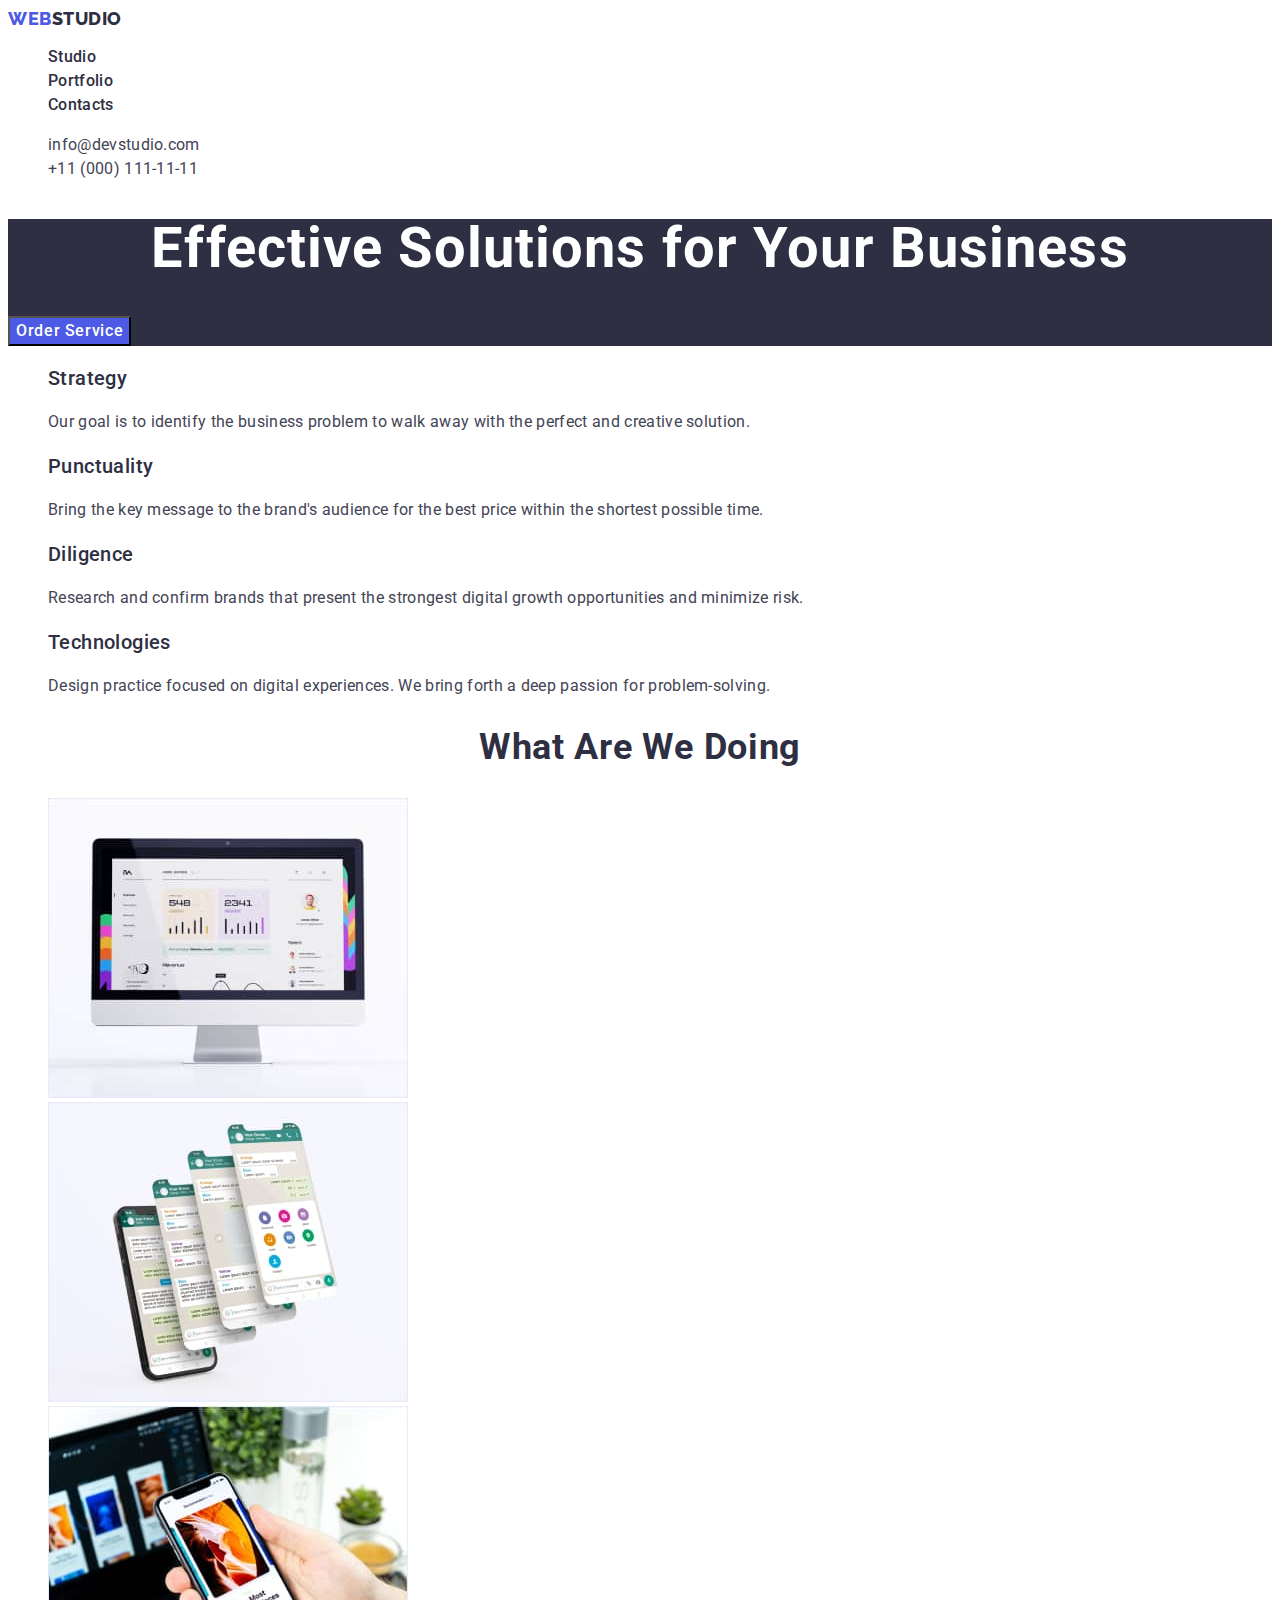
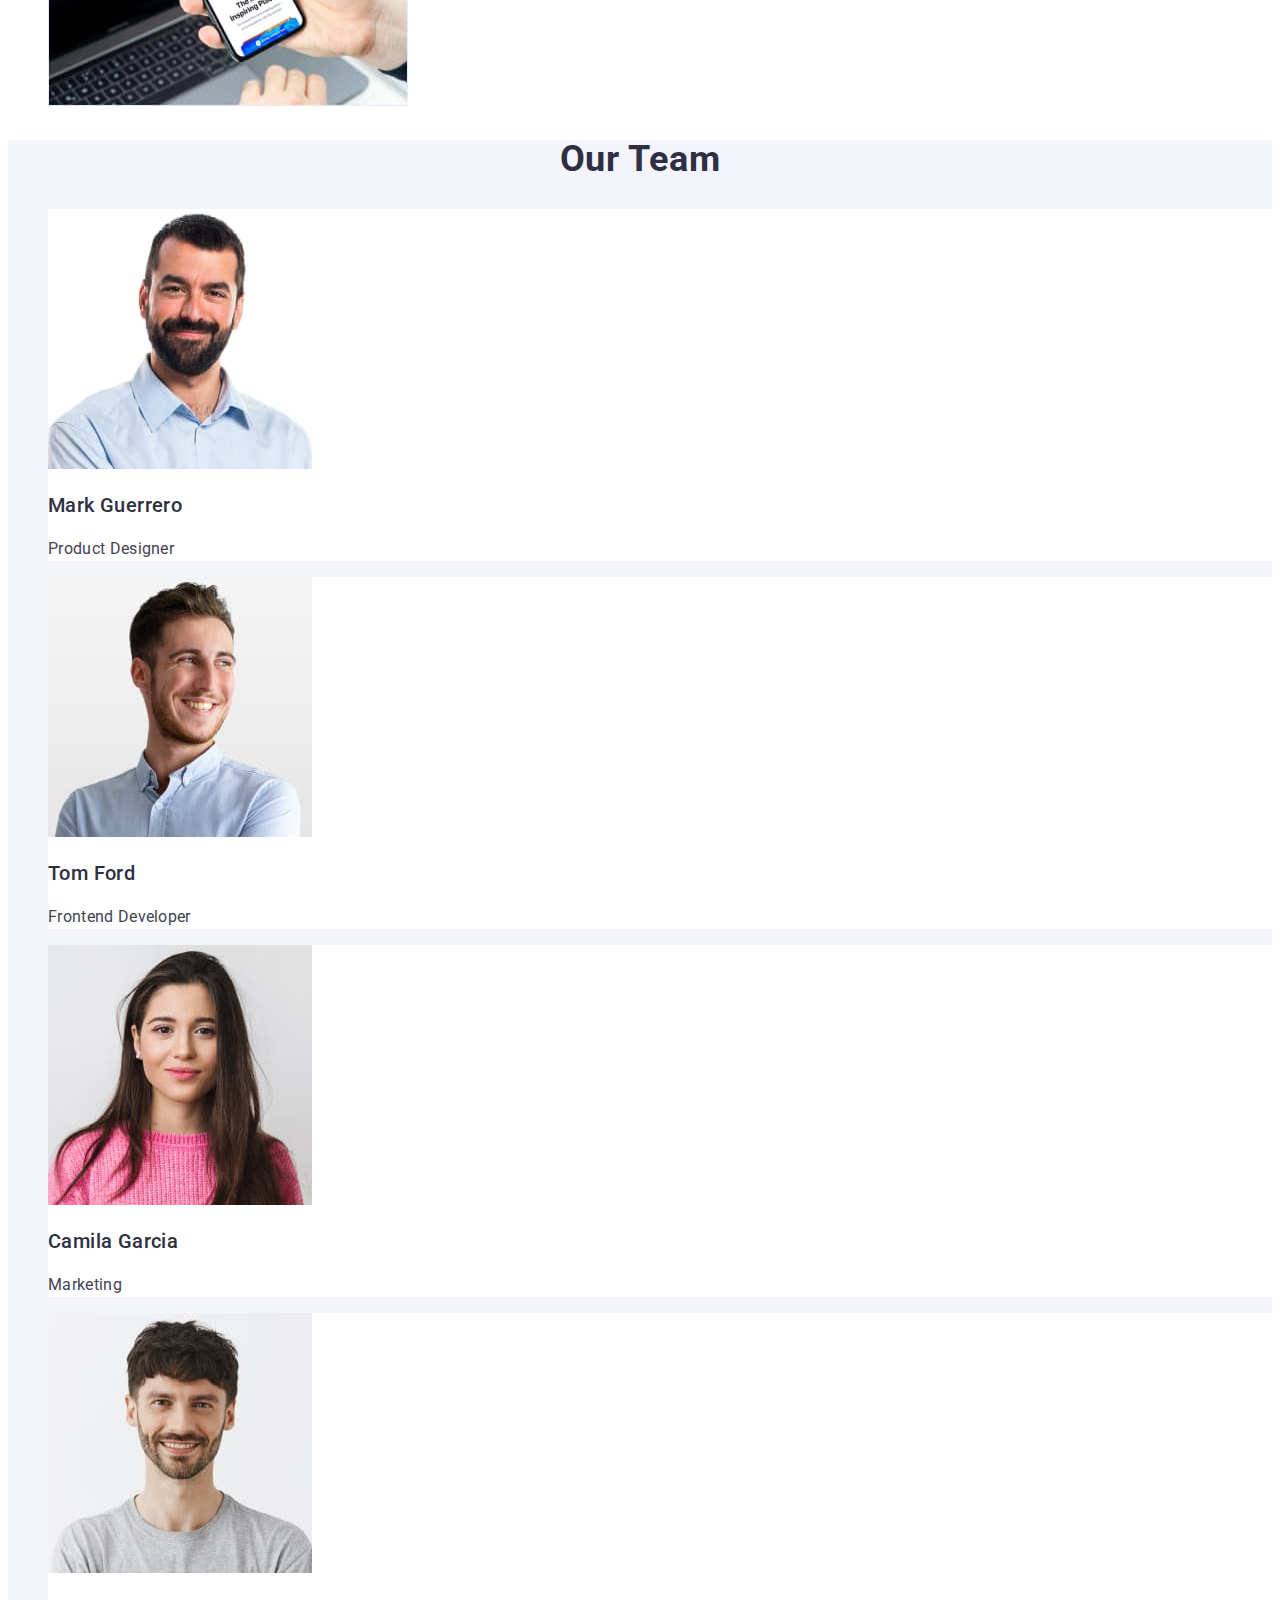
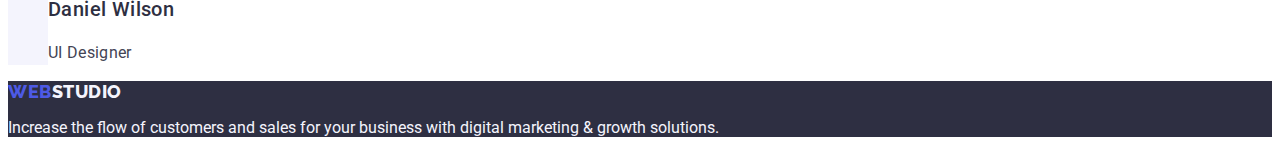
==== index.html @ a1f389db "Initial commit" ====
<!DOCTYPE html>
<html lang="en">
  <head>
    <meta charset="UTF-8" />
    <meta http-equiv="X-UA-Compatible" content="IE=edge" />
    <meta name="viewport" content="width=device-width, initial-scale=1.0" />
    <title>WebStudio</title>
    <link rel="preconnect" href="https://fonts.googleapis.com" />
    <link rel="preconnect" href="https://fonts.gstatic.com" crossorigin />
    <link
      href="https://fonts.googleapis.com/css2?family=Raleway:wght@800&family=Roboto:wght@400;500;700;900&display=swap"
      rel="stylesheet"
    />
    <link rel="stylesheet" href="./css/styles.css" />
  </head>

  <body>
    <!-- Header -->
    <header class="header">
      <nav class="header-nav">
        <a href="./index.html" class="logo link"
          >Web<span class="header-logo">Studio</span>
        </a>
        <ul class="nav-list list">
          <li class="nav-item">
            <a href="./index.html" class="nav-link link">Studio</a>
          </li>
          <li class="nav-item">
            <a href="./portfolio.html" class="nav-link link">Portfolio</a>
          </li>
          <li class="nav-item">
            <a href="" class="nav-link link">Contacts</a>
          </li>
        </ul>
      </nav>
      <address class="address">
        <ul class="address-list list">
          <li class="addres-item">
            <a href="mailto:info@devstudio.com" class="address-link link"
              >info@devstudio.com</a
            >
          </li>
          <li class="addres-item">
            <a href="tel:+110001111111" class="address-link link"
              >+11 (000) 111-11-11</a
            >
          </li>
        </ul>
      </address>
    </header>
    <!-- main content -->
    <main>
      <!-- Hero section -->
      <section class="hero">
        <h1 class="hero-title">Effective Solutions for Your Business</h1>
        <button type="button" class="hero-btn">Order Service</button>
      </section>

      <!-- What we provide section -->
      <section class="provide">
        <h2 class="logic-title">What we provide</h2>
        <ul class="provide-list list">
          <li class="provide-item">
            <h3 class="secondary-titles">Strategy</h3>
            <p class="provide-text">
              Our goal is to identify the business problem to walk away with the
              perfect and creative solution.
            </p>
          </li>

          <li class="provide-item">
            <h3 class="secondary-titles">Punctuality</h3>
            <p class="provide-text">
              Bring the key message to the brand's audience for the best price
              within the shortest possible time.
            </p>
          </li>

          <li class="provide-item">
            <h3 class="secondary-titles">Diligence</h3>
            <p class="provide-text">
              Research and confirm brands that present the strongest digital
              growth opportunities and minimize risk.
            </p>
          </li>

          <li class="provide-item">
            <h3 class="secondary-titles">Technologies</h3>
            <p class="provide-text">
              Design practice focused on digital experiences. We bring forth a
              deep passion for problem-solving.
            </p>
          </li>
        </ul>
      </section>

      <!-- What are we doing section -->
      <section class="doing">
        <h2 class="main-titles">What are we doing</h2>
        <ul class="doing-list list">
          <li class="doing-item">
            <img src="./images/comp.jpg" alt="Computer example" width="360" />
          </li>
          <li class="doing-item">
            <img
              src="./images/modile1.jpg"
              alt="First mobile example"
              width="360"
            />
          </li>
          <li class="doing-item">
            <img
              src="./images/mobile2.jpg"
              alt="Second mobile example"
              width="360"
            />
          </li>
        </ul>
      </section>
      <!-- Team list section -->
      <section class="team">
        <h2 class="main-titles">Our Team</h2>
        <ul class="team-list list">
          <li class="team-item">
            <img
              src="./images/worker1.jpg"
              alt="Portrait of Mark Guerrero"
              width="264"
            />
            <h3 class="secondary-titles">Mark Guerrero</h3>
            <p class="team-text">Product Designer</p>
          </li>
          <li class="team-item">
            <img
              src="./images/worker2.jpg"
              alt="Portrait of Tom Ford"
              width="264"
            />
            <h3 class="secondary-titles">Tom Ford</h3>
            <p class="team-text">Frontend Developer</p>
          </li>
          <li class="team-item">
            <img
              src="./images/worker3.jpg"
              alt="Portrait of Camila Garcia"
              width="264"
            />
            <h3 class="secondary-titles">Camila Garcia</h3>
            <p class="team-text">Marketing</p>
          </li>
          <li class="team-item">
            <img
              src="./images/worker4.jpg"
              alt="Portrait of Daniel Wilson"
              width="264"
            />
            <h3 class="secondary-titles">Daniel Wilson</h3>
            <p class="team-text">UI Designer</p>
          </li>
        </ul>
      </section>
    </main>
    <!-- footer -->
    <footer class="footer">
      <a href="./index.html" class="logo link"
        >Web<span class="footer-logo">Studio</span></a
      >
      <p class="footer-text">
        Increase the flow of customers and sales for your business with digital
        marketing & growth solutions.
      </p>
    </footer>
  </body>
</html>
---- css/styles.css ----
:root {
    --main-text-color: #434455;
    --secondary-text-color: #2E2F42;
    --acsent-color: #4d5ae5;
    --active-color: #404BBF;
    --main-background-color: #ffffff;
    --secondary-background-color: #F4F4FD;
    --acsent-background-color: #2E2F42;
}
.list{
    list-style-type: none;
}

.link{
    text-decoration: none;
}

.logic-title {
    display: none;
}


.secondary-titles{
    font-weight: 500;
    font-size: 20px;
    line-height: 1.2;
    letter-spacing: 0.02em;
    color: var(--secondary-text-color);
}
.main-titles {
    font-weight: 700;
    font-size: 36px;
    line-height: 1.11;
    text-align: center;
    letter-spacing: 0.02em;
    text-transform: capitalize;
    color: var(--secondary-text-color);

}
/* BODY */
body {
    font-family: "Roboto", sans-serif;
    color: var(--main-text-color);
    background-color: var(--main-background-color);
}
/* Header */
.logo {
  font-family: "Raleway", sans-serif;
  font-weight: 800;
  font-size: 18px;
  line-height: 1.17;
  letter-spacing: 0.03em;
  text-transform: uppercase;
  color: var(--acsent-color);
}

.header-logo {
    color: var(--secondary-text-color);
}

.nav-list {
    
    font-weight: 500;
    font-size: 16px;
    line-height: 1.5;
    letter-spacing: 0.02em;
    color: var(--secondary-text-color);
}
.nav-link{
    color: var(--secondary-text-color);
    
}
.nav-link:hover, 
.nav-link:focus{
    color: var(--active-color);
}

.address{
    font-style: normal;
}
.address-list{
    font-weight: 400;
    font-size: 16px;
    line-height: 1.5;
    letter-spacing: 0.02em;
    font-style: normal;
}
.address-link{
    color: var(--main-text-color);
}

.address-link:hover, 
.address-link:focus{
    color: var(--active-color);
}

/* Footer */
.footer {
    background-color: var(--acsent-background-color);
}

.footer-logo {
    color: var(--secondary-background-color);
}

.footer-text {
    color: var(--secondary-background-color);
}

/* Hero section */
.hero{
    background-color: var(--acsent-background-color);
}
.hero-title {
    font-weight: 700;
    font-size: 56px;
    line-height: 1.07;
    letter-spacing: 0.02em;
    text-align: center;
    color: var(--main-background-color);
}
.hero-btn{
    font-family: "Roboto", sans-serif;
    font-weight: 500;
    font-size: 16px;
    line-height: 1.5;
    letter-spacing: 0.04em;
    color: var(--main-background-color);
    background-color: var(--acsent-color);
    cursor: pointer;
}
.hero-btn:hover, 
.hero-btn:focus{
    background-color: var(--active-color);
}

/* What we provide section */
.provide-text{
    font-size: 16px;
    line-height: 1.5;
    letter-spacing: 0.02em;
}


/* Team list section */
.team{
    background-color: var(--secondary-background-color);
}
.team-item{
    background-color: var(--main-background-color);
}
.team-text{
    line-height: 1.5;
    letter-spacing: 0.02em;
}
/* Portfolio page */
.filter-btn{
    font-family: "Roboto", sans-serif;
    font-weight: 500;
    font-size: 16px;
    line-height: 1.5;
    letter-spacing: 0.04em;
    color: var(--acsent-color);
    background-color:var(--secondary-background-color);
    cursor: pointer;
}
.filter-btn:hover, 
.filter-btn:focus{
    color: var(--main-background-color);
    background-color: var(--active-color);
}

.prducts-text{
    font-size: 16px;
    line-height: 1.5;
    letter-spacing: 0.02em;
    color: var(--main-text-color);
}
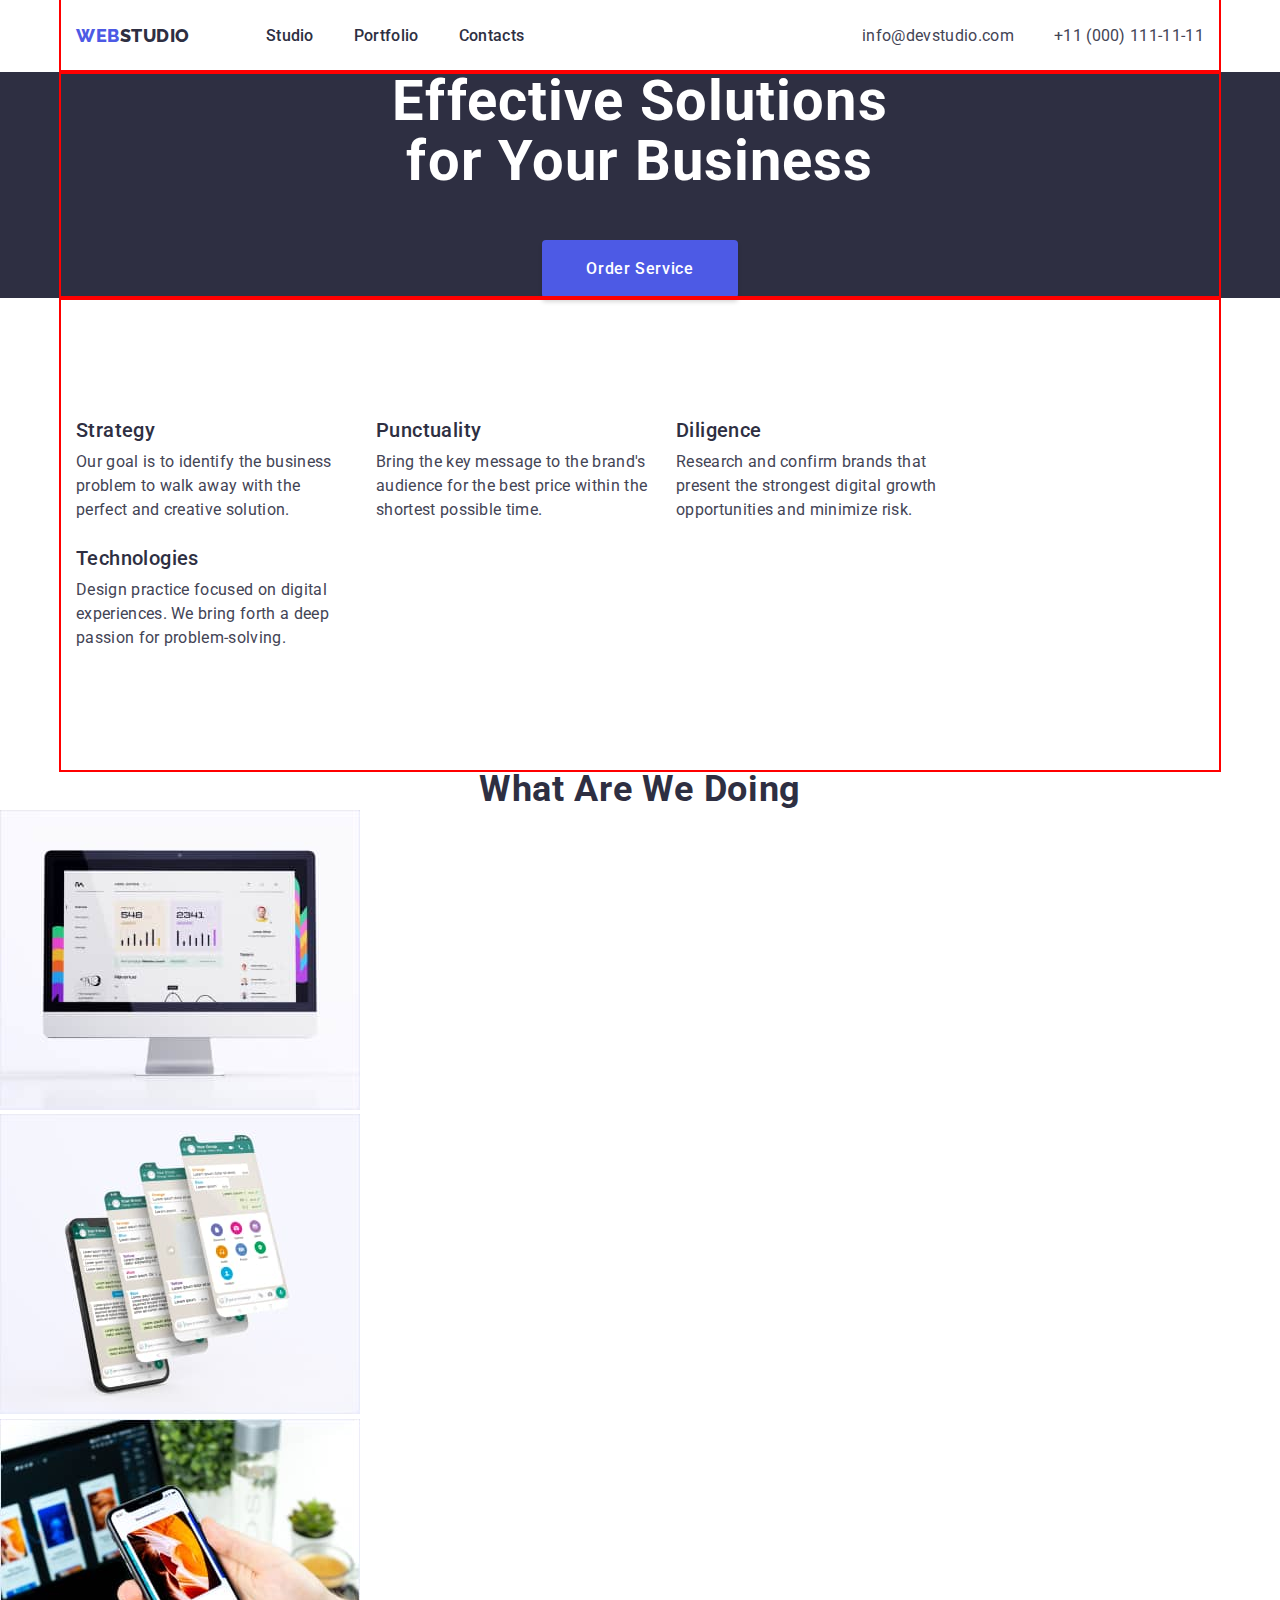
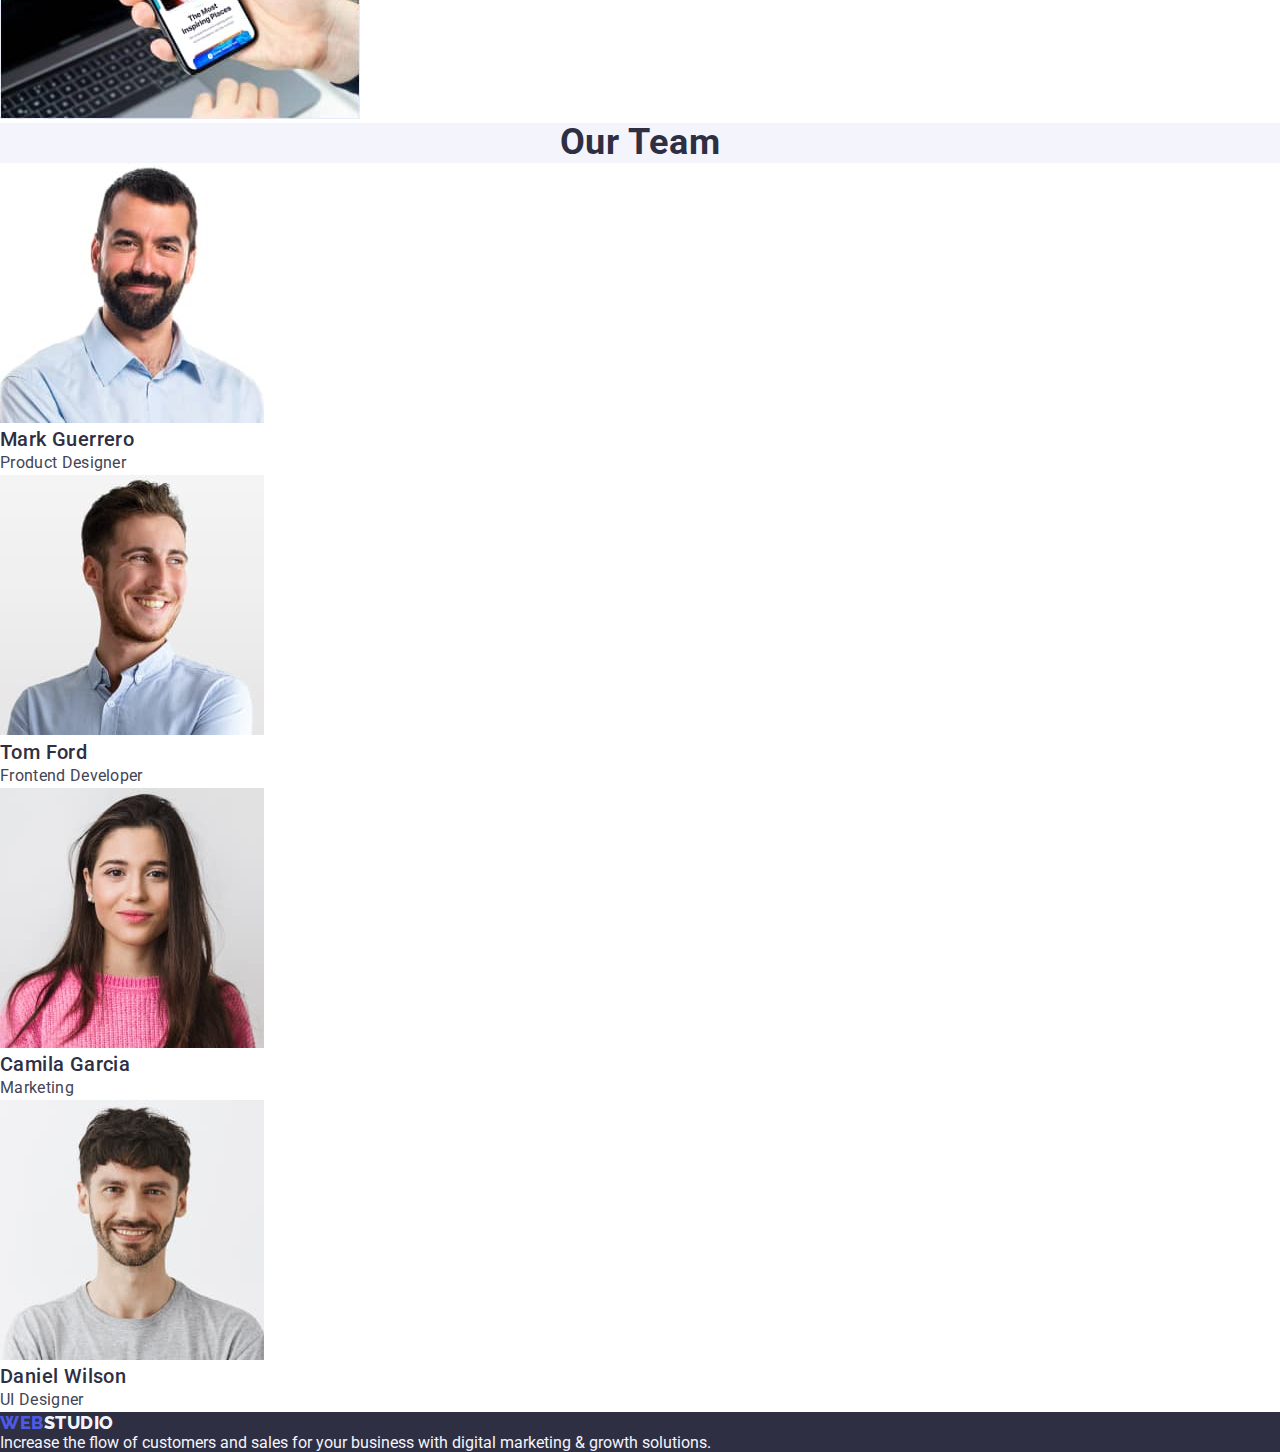
==== commit 3824d123: "first half" ====
--- a/index.html
+++ b/index.html
@@ -11,87 +11,97 @@
       href="https://fonts.googleapis.com/css2?family=Raleway:wght@800&family=Roboto:wght@400;500;700;900&display=swap"
       rel="stylesheet"
     />
+    <link
+      rel="stylesheet"
+      href="https://cdn.jsdelivr.net/npm/modern-normalize@1.1.0/modern-normalize.min.css"
+    />
     <link rel="stylesheet" href="./css/styles.css" />
   </head>
 
   <body>
     <!-- Header -->
     <header class="header">
-      <nav class="header-nav">
-        <a href="./index.html" class="logo link"
-          >Web<span class="header-logo">Studio</span>
-        </a>
-        <ul class="nav-list list">
-          <li class="nav-item">
-            <a href="./index.html" class="nav-link link">Studio</a>
-          </li>
-          <li class="nav-item">
-            <a href="./portfolio.html" class="nav-link link">Portfolio</a>
-          </li>
-          <li class="nav-item">
-            <a href="" class="nav-link link">Contacts</a>
-          </li>
-        </ul>
-      </nav>
-      <address class="address">
-        <ul class="address-list list">
-          <li class="addres-item">
-            <a href="mailto:info@devstudio.com" class="address-link link"
-              >info@devstudio.com</a
-            >
-          </li>
-          <li class="addres-item">
-            <a href="tel:+110001111111" class="address-link link"
-              >+11 (000) 111-11-11</a
-            >
-          </li>
-        </ul>
-      </address>
+      <div class="container">
+        <nav class="header-nav">
+          <a href="./index.html" class="logo link"
+            >Web<span class="header-logo">Studio</span>
+          </a>
+          <ul class="nav-list list">
+            <li class="nav-item">
+              <a href="./index.html" class="nav-link link">Studio</a>
+            </li>
+            <li class="nav-item">
+              <a href="./portfolio.html" class="nav-link link">Portfolio</a>
+            </li>
+            <li class="nav-item">
+              <a href="" class="nav-link link">Contacts</a>
+            </li>
+          </ul>
+        </nav>
+        <address class="address">
+          <ul class="address-list list">
+            <li class="address-item">
+              <a href="mailto:info@devstudio.com" class="address-link link"
+                >info@devstudio.com</a
+              >
+            </li>
+            <li class="address-item">
+              <a href="tel:+110001111111" class="address-link link"
+                >+11 (000) 111-11-11</a
+              >
+            </li>
+          </ul>
+        </address>
+      </div>
     </header>
     <!-- main content -->
     <main>
       <!-- Hero section -->
       <section class="hero">
-        <h1 class="hero-title">Effective Solutions for Your Business</h1>
-        <button type="button" class="hero-btn">Order Service</button>
+        <div class="container">
+          <h1 class="hero-title">Effective Solutions for Your Business</h1>
+          <button type="button" class="hero-btn">Order Service</button>
+        </div>
       </section>
 
       <!-- What we provide section -->
       <section class="provide">
-        <h2 class="logic-title">What we provide</h2>
-        <ul class="provide-list list">
-          <li class="provide-item">
-            <h3 class="secondary-titles">Strategy</h3>
-            <p class="provide-text">
-              Our goal is to identify the business problem to walk away with the
-              perfect and creative solution.
-            </p>
-          </li>
+        <div class="container">
+          <h2 class="visually-hidden">What we provide</h2>
+          <ul class="provide-list list">
+            <li class="provide-item">
+              <h3 class="secondary-titles">Strategy</h3>
+              <p class="provide-text">
+                Our goal is to identify the business problem to walk away with
+                the perfect and creative solution.
+              </p>
+            </li>
 
-          <li class="provide-item">
-            <h3 class="secondary-titles">Punctuality</h3>
-            <p class="provide-text">
-              Bring the key message to the brand's audience for the best price
-              within the shortest possible time.
-            </p>
-          </li>
+            <li class="provide-item">
+              <h3 class="secondary-titles">Punctuality</h3>
+              <p class="provide-text">
+                Bring the key message to the brand's audience for the best price
+                within the shortest possible time.
+              </p>
+            </li>
 
-          <li class="provide-item">
-            <h3 class="secondary-titles">Diligence</h3>
-            <p class="provide-text">
-              Research and confirm brands that present the strongest digital
-              growth opportunities and minimize risk.
-            </p>
-          </li>
+            <li class="provide-item">
+              <h3 class="secondary-titles">Diligence</h3>
+              <p class="provide-text">
+                Research and confirm brands that present the strongest digital
+                growth opportunities and minimize risk.
+              </p>
+            </li>
 
-          <li class="provide-item">
-            <h3 class="secondary-titles">Technologies</h3>
-            <p class="provide-text">
-              Design practice focused on digital experiences. We bring forth a
-              deep passion for problem-solving.
-            </p>
-          </li>
-        </ul>
+            <li class="provide-item">
+              <h3 class="secondary-titles">Technologies</h3>
+              <p class="provide-text">
+                Design practice focused on digital experiences. We bring forth a
+                deep passion for problem-solving.
+              </p>
+            </li>
+          </ul>
+        </div>
       </section>
 
       <!-- What are we doing section -->
--- a/css/styles.css
+++ b/css/styles.css
@@ -15,8 +15,32 @@
     text-decoration: none;
 }
 
-.logic-title {
-    display: none;
+h1, h2, h3, h4, h5, h6, p, ul{
+    margin: 0;
+    padding: 0;
+} 
+
+.visually-hidden {
+  position: absolute;
+  width: 1px;
+  height: 1px;
+  margin: -1px;
+  border: 0;
+  padding: 0;
+  
+  white-space: nowrap;
+  clip-path: inset(100%);
+  clip: rect(0 0 0 0);
+  overflow: hidden;
+}
+
+.container{
+    width: 1158px;
+    padding-left: 15px;
+    padding-right: 15px;
+    margin-left: auto;
+    margin-right: auto;
+    outline: 2px solid red;
 }
 
 
@@ -54,19 +78,37 @@
   color: var(--acsent-color);
 }
 
+.header-nav{
+    display: flex;
+    align-items: center;
+}
+
+.logo{
+    margin-right: 76px;
+}
+
 .header-logo {
     color: var(--secondary-text-color);
 }
 
 .nav-list {
-    
-    font-weight: 500;
-    font-size: 16px;
-    line-height: 1.5;
-    letter-spacing: 0.02em;
-    color: var(--secondary-text-color);
-}
+    display: flex;
+
+    font-weight: 500;
+    font-size: 16px;
+    line-height: 1.5;
+    letter-spacing: 0.02em;
+    color: var(--secondary-text-color);
+}
+
+.nav-item:not(:last-child){
+    margin-right: 40px;
+}
+
 .nav-link{
+    display: block;
+    padding-top: 24px;
+    padding-bottom: 24px;
     color: var(--secondary-text-color);
     
 }
@@ -76,9 +118,17 @@
 }
 
 .address{
+    margin-left: auto;
     font-style: normal;
 }
+
+.address-item:not(:last-child){
+    margin-right: 40px;
+}
+
 .address-list{
+    display: flex;
+
     font-weight: 400;
     font-size: 16px;
     line-height: 1.5;
@@ -86,6 +136,9 @@
     font-style: normal;
 }
 .address-link{
+    display: block;
+    padding-top: 24px;
+     padding-bottom: 24px;
     color: var(--main-text-color);
 }
 
@@ -94,6 +147,11 @@
     color: var(--active-color);
 }
 
+.header .container{
+    display: flex;
+    align-items: center;
+}
+
 /* Footer */
 .footer {
     background-color: var(--acsent-background-color);
@@ -110,8 +168,19 @@
 /* Hero section */
 .hero{
     background-color: var(--acsent-background-color);
-}
+    text-align: center;
+}
+
+.hero .container{
+    
+}
+
 .hero-title {
+    margin-bottom: 48px;
+    margin-left: auto;
+    margin-right: auto;
+    max-width: 496px;
+
     font-weight: 700;
     font-size: 56px;
     line-height: 1.07;
@@ -120,6 +189,12 @@
     color: var(--main-background-color);
 }
 .hero-btn{
+    border: 1px solid transparent;
+    padding: 16px 32px;
+    width: 196px;
+    box-shadow: 0px 4px 4px rgba(0, 0, 0, 0.15);
+    border-radius: 4px;
+
     font-family: "Roboto", sans-serif;
     font-weight: 500;
     font-size: 16px;
@@ -140,6 +215,24 @@
     line-height: 1.5;
     letter-spacing: 0.02em;
 }
+.provide .container{
+    padding-top: 120px;
+    padding-bottom: 120px;
+}
+
+.provide-list{
+    display: flex;
+    flex-wrap: wrap;
+    gap: 24px;
+}
+
+.provide-item{
+    flex-basis: calc((100% - 24px) / 4);
+}
+
+.provide-item .secondary-titles{
+    margin-bottom: 8px;
+}
 
 
 /* Team list section */
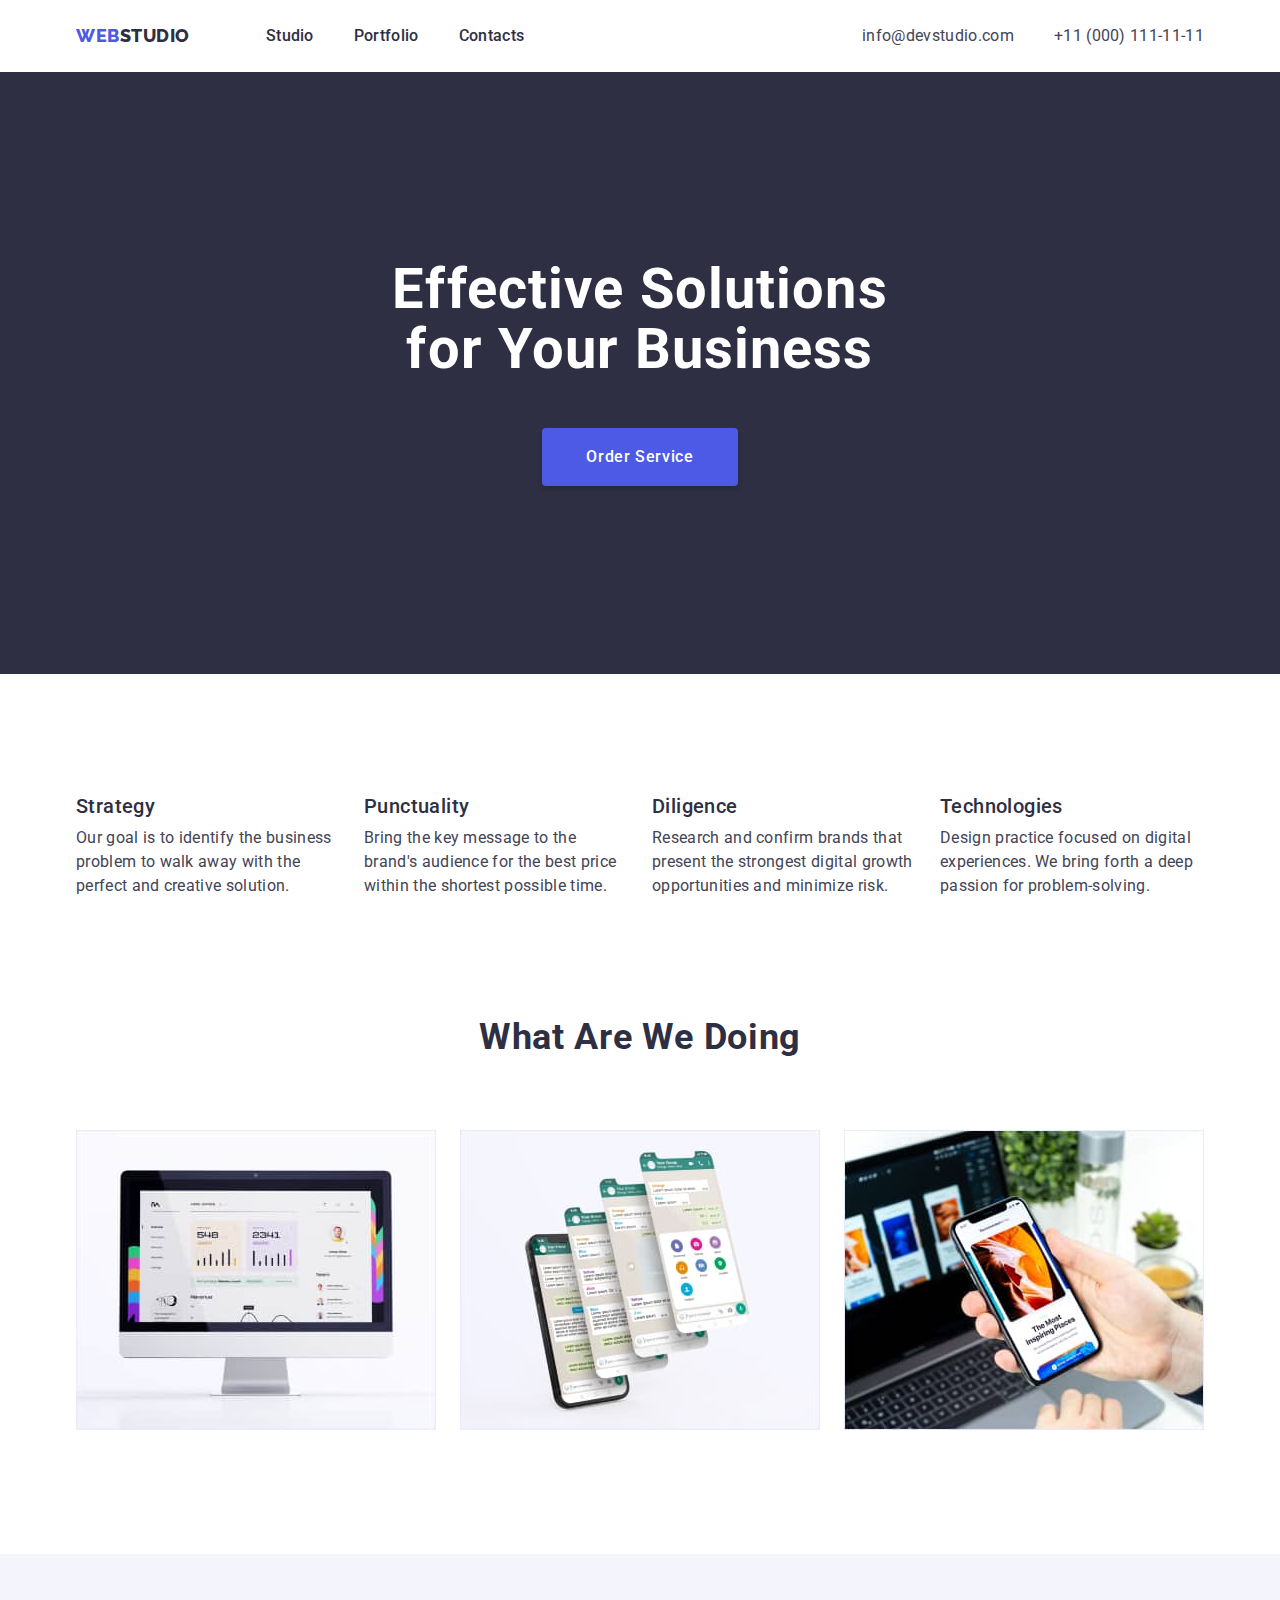
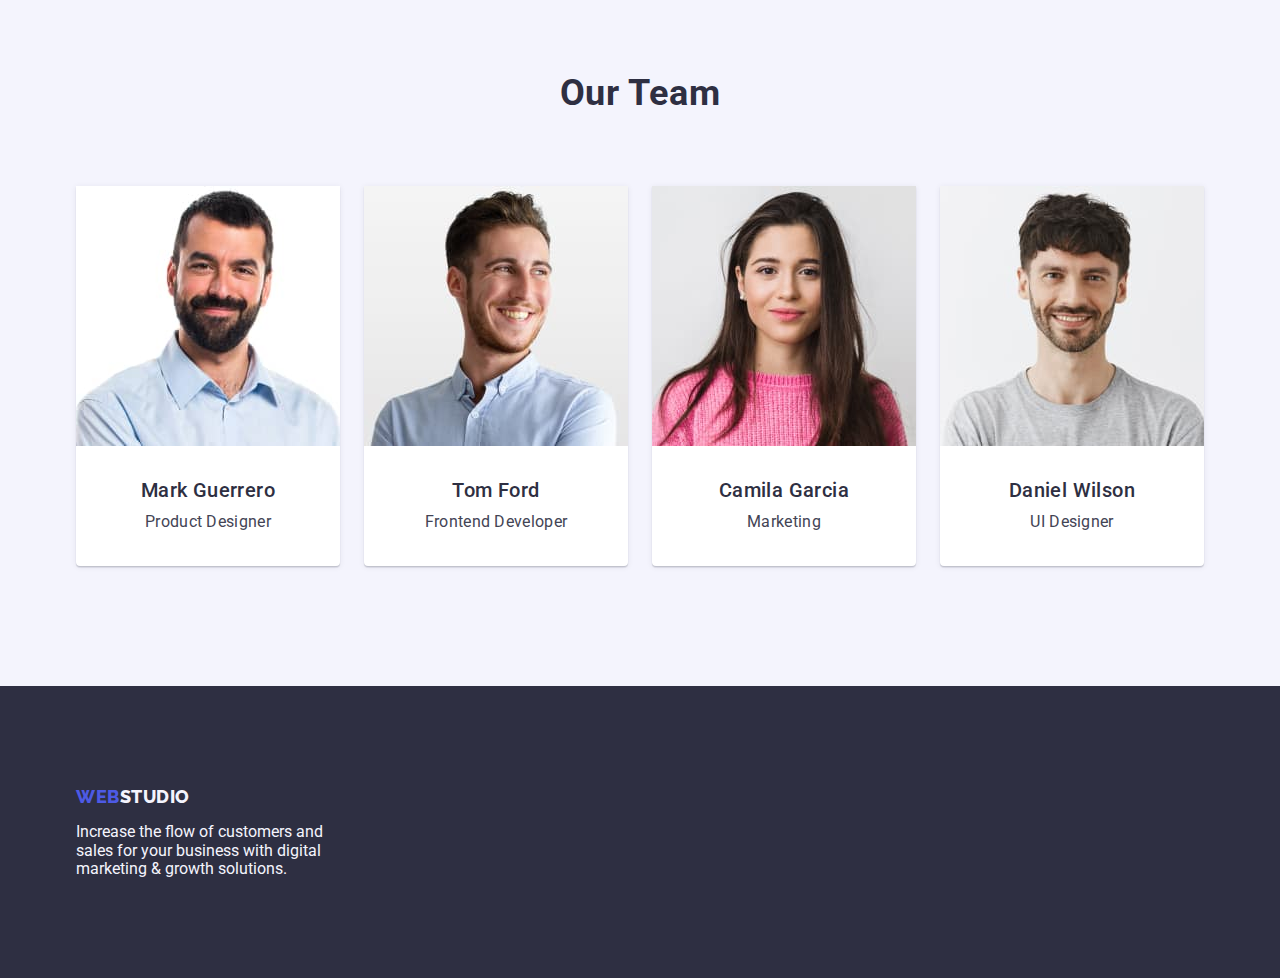
==== commit 3d903899: "Posed studio page" ====
--- a/index.html
+++ b/index.html
@@ -106,79 +106,99 @@
 
       <!-- What are we doing section -->
       <section class="doing">
-        <h2 class="main-titles">What are we doing</h2>
-        <ul class="doing-list list">
-          <li class="doing-item">
-            <img src="./images/comp.jpg" alt="Computer example" width="360" />
-          </li>
-          <li class="doing-item">
-            <img
-              src="./images/modile1.jpg"
-              alt="First mobile example"
-              width="360"
-            />
-          </li>
-          <li class="doing-item">
-            <img
-              src="./images/mobile2.jpg"
-              alt="Second mobile example"
-              width="360"
-            />
-          </li>
-        </ul>
+        <div class="container">
+          <h2 class="main-titles">What are we doing</h2>
+          <ul class="doing-list list">
+            <li class="doing-item">
+              <img src="./images/comp.jpg" alt="Computer example" width="360" />
+            </li>
+            <li class="doing-item">
+              <img
+                src="./images/modile1.jpg"
+                alt="First mobile example"
+                width="360"
+              />
+            </li>
+            <li class="doing-item">
+              <img
+                src="./images/mobile2.jpg"
+                alt="Second mobile example"
+                width="360"
+              />
+            </li>
+          </ul>
+        </div>
       </section>
       <!-- Team list section -->
       <section class="team">
-        <h2 class="main-titles">Our Team</h2>
-        <ul class="team-list list">
-          <li class="team-item">
-            <img
-              src="./images/worker1.jpg"
-              alt="Portrait of Mark Guerrero"
-              width="264"
-            />
-            <h3 class="secondary-titles">Mark Guerrero</h3>
-            <p class="team-text">Product Designer</p>
-          </li>
-          <li class="team-item">
-            <img
-              src="./images/worker2.jpg"
-              alt="Portrait of Tom Ford"
-              width="264"
-            />
-            <h3 class="secondary-titles">Tom Ford</h3>
-            <p class="team-text">Frontend Developer</p>
-          </li>
-          <li class="team-item">
-            <img
-              src="./images/worker3.jpg"
-              alt="Portrait of Camila Garcia"
-              width="264"
-            />
-            <h3 class="secondary-titles">Camila Garcia</h3>
-            <p class="team-text">Marketing</p>
-          </li>
-          <li class="team-item">
-            <img
-              src="./images/worker4.jpg"
-              alt="Portrait of Daniel Wilson"
-              width="264"
-            />
-            <h3 class="secondary-titles">Daniel Wilson</h3>
-            <p class="team-text">UI Designer</p>
-          </li>
-        </ul>
+        <div class="container">
+          <h2 class="main-titles">Our Team</h2>
+          <ul class="team-list list">
+            <li class="team-item">
+              <img
+                src="./images/worker1.jpg"
+                alt="Portrait of Mark Guerrero"
+                width="264"
+                class="team-img"
+              />
+              <div class="item-box">
+                <h3 class="secondary-titles">Mark Guerrero</h3>
+                <p class="team-text">Product Designer</p>
+              </div>
+            </li>
+            <li class="team-item">
+              <img
+                src="./images/worker2.jpg"
+                alt="Portrait of Tom Ford"
+                width="264"
+                class="team-img"
+              />
+              <div class="item-box">
+                <h3 class="secondary-titles">Tom Ford</h3>
+                <p class="team-text">Frontend Developer</p>
+              </div>
+            </li>
+            <li class="team-item">
+              <img
+                src="./images/worker3.jpg"
+                alt="Portrait of Camila Garcia"
+                width="264"
+                class="team-img"
+              />
+              <div class="item-box">
+                <h3 class="secondary-titles">Camila Garcia</h3>
+                <p class="team-text">Marketing</p>
+              </div>
+            </li>
+            <li class="team-item">
+              <img
+                src="./images/worker4.jpg"
+                alt="Portrait of Daniel Wilson"
+                width="264"
+                class="team-img"
+              />
+              <div class="item-box">
+                <h3 class="secondary-titles">Daniel Wilson</h3>
+                <p class="team-text">UI Designer</p>
+              </div>
+            </li>
+          </ul>
+        </div>
       </section>
     </main>
     <!-- footer -->
     <footer class="footer">
-      <a href="./index.html" class="logo link"
-        >Web<span class="footer-logo">Studio</span></a
-      >
-      <p class="footer-text">
-        Increase the flow of customers and sales for your business with digital
-        marketing & growth solutions.
-      </p>
+      <div class="container">
+        <div class="footer-items">
+          <a href="./index.html" class="logo link"
+            >Web<span class="footer-logo">Studio</span></a
+          >
+          <p class="footer-text">
+            Increase the flow of customers and sales for your business with
+            digital marketing & growth solutions.
+          </p>
+        </div>
+      </div>
     </footer>
   </body>
 </html>
--- a/css/styles.css
+++ b/css/styles.css
@@ -1,24 +1,42 @@
+/* Main roots */
 :root {
-    --main-text-color: #434455;
-    --secondary-text-color: #2E2F42;
-    --acsent-color: #4d5ae5;
-    --active-color: #404BBF;
-    --main-background-color: #ffffff;
-    --secondary-background-color: #F4F4FD;
-    --acsent-background-color: #2E2F42;
-}
-.list{
-    list-style-type: none;
-}
-
-.link{
-    text-decoration: none;
-}
-
-h1, h2, h3, h4, h5, h6, p, ul{
-    margin: 0;
-    padding: 0;
-} 
+  --main-text-color: #434455;
+  --secondary-text-color: #2e2f42;
+  --acsent-color: #4d5ae5;
+  --active-color: #404bbf;
+  --main-background-color: #ffffff;
+  --secondary-background-color: #f4f4fd;
+  --acsent-background-color: #2e2f42;
+}
+
+/* BODY */
+body {
+  font-family: 'Roboto', sans-serif;
+  color: var(--main-text-color);
+  background-color: var(--main-background-color);
+}
+
+/* Unilities */
+/*#region RegionName*/
+.list {
+  list-style-type: none;
+}
+
+.link {
+  text-decoration: none;
+}
+
+h1,
+h2,
+h3,
+h4,
+h5,
+h6,
+p,
+ul {
+  margin: 0;
+  padding: 0;
+}
 
 .visually-hidden {
   position: absolute;
@@ -27,49 +45,47 @@
   margin: -1px;
   border: 0;
   padding: 0;
-  
+
   white-space: nowrap;
   clip-path: inset(100%);
   clip: rect(0 0 0 0);
   overflow: hidden;
 }
-
-.container{
-    width: 1158px;
-    padding-left: 15px;
-    padding-right: 15px;
-    margin-left: auto;
-    margin-right: auto;
-    outline: 2px solid red;
-}
-
-
-.secondary-titles{
-    font-weight: 500;
-    font-size: 20px;
-    line-height: 1.2;
-    letter-spacing: 0.02em;
-    color: var(--secondary-text-color);
+/*#endregion RegionName*/
+
+/* Container */
+.container {
+  width: 1158px;
+  padding-left: 15px;
+  padding-right: 15px;
+  margin-left: auto;
+  margin-right: auto;
+}
+
+/* Text styles */
+/*#region RegionName*/
+.secondary-titles {
+  font-weight: 500;
+  font-size: 20px;
+  line-height: 1.2;
+  letter-spacing: 0.02em;
+  color: var(--secondary-text-color);
 }
 .main-titles {
-    font-weight: 700;
-    font-size: 36px;
-    line-height: 1.11;
-    text-align: center;
-    letter-spacing: 0.02em;
-    text-transform: capitalize;
-    color: var(--secondary-text-color);
-
-}
-/* BODY */
-body {
-    font-family: "Roboto", sans-serif;
-    color: var(--main-text-color);
-    background-color: var(--main-background-color);
-}
+  font-weight: 700;
+  font-size: 36px;
+  line-height: 1.11;
+  text-align: center;
+  letter-spacing: 0.02em;
+  text-transform: capitalize;
+  color: var(--secondary-text-color);
+}
+/*#endregion RegionName*/
+
 /* Header */
+/*#region RegionName*/
 .logo {
-  font-family: "Raleway", sans-serif;
+  font-family: 'Raleway', sans-serif;
   font-weight: 800;
   font-size: 18px;
   line-height: 1.17;
@@ -78,194 +94,265 @@
   color: var(--acsent-color);
 }
 
-.header-nav{
-    display: flex;
-    align-items: center;
-}
-
-.logo{
-    margin-right: 76px;
+.header-nav {
+  display: flex;
+  align-items: center;
+}
+
+.header .logo {
+  margin-right: 76px;
+  padding-bottom: 24px;
+  padding-top: 24px;
 }
 
 .header-logo {
-    color: var(--secondary-text-color);
+  color: var(--secondary-text-color);
 }
 
 .nav-list {
-    display: flex;
-
-    font-weight: 500;
-    font-size: 16px;
-    line-height: 1.5;
-    letter-spacing: 0.02em;
-    color: var(--secondary-text-color);
-}
-
-.nav-item:not(:last-child){
-    margin-right: 40px;
-}
-
-.nav-link{
-    display: block;
-    padding-top: 24px;
-    padding-bottom: 24px;
-    color: var(--secondary-text-color);
-    
-}
-.nav-link:hover, 
-.nav-link:focus{
-    color: var(--active-color);
-}
-
-.address{
-    margin-left: auto;
-    font-style: normal;
-}
-
-.address-item:not(:last-child){
-    margin-right: 40px;
-}
-
-.address-list{
-    display: flex;
-
-    font-weight: 400;
-    font-size: 16px;
-    line-height: 1.5;
-    letter-spacing: 0.02em;
-    font-style: normal;
-}
-.address-link{
-    display: block;
-    padding-top: 24px;
-     padding-bottom: 24px;
-    color: var(--main-text-color);
-}
-
-.address-link:hover, 
-.address-link:focus{
-    color: var(--active-color);
-}
-
-.header .container{
-    display: flex;
-    align-items: center;
-}
+  display: flex;
+
+  font-weight: 500;
+  font-size: 16px;
+  line-height: 1.5;
+  letter-spacing: 0.02em;
+  color: var(--secondary-text-color);
+}
+
+.nav-item:not(:last-child) {
+  margin-right: 40px;
+}
+
+.nav-link {
+  display: block;
+  padding-top: 24px;
+  padding-bottom: 24px;
+  color: var(--secondary-text-color);
+}
+.nav-link:hover,
+.nav-link:focus {
+  color: var(--active-color);
+}
+
+.address {
+  margin-left: auto;
+  font-style: normal;
+}
+
+.address-item:not(:last-child) {
+  margin-right: 40px;
+}
+
+.address-list {
+  display: flex;
+
+  font-weight: 400;
+  font-size: 16px;
+  line-height: 1.5;
+  letter-spacing: 0.02em;
+  font-style: normal;
+}
+.address-link {
+  display: block;
+  padding-top: 24px;
+  padding-bottom: 24px;
+  color: var(--main-text-color);
+}
+
+.address-link:hover,
+.address-link:focus {
+  color: var(--active-color);
+}
+
+.header .container {
+  display: flex;
+  align-items: center;
+}
+/*#endregion RegionName*/
 
 /* Footer */
+/*#region RegionName*/
 .footer {
-    background-color: var(--acsent-background-color);
+  background-color: var(--acsent-background-color);
+}
+
+.footer .logo {
+  display: block;
+  margin-bottom: 16px;
+}
+.footer-items {
+  padding-top: 100px;
+  padding-bottom: 100px;
+  max-width: 264px;
 }
 
 .footer-logo {
-    color: var(--secondary-background-color);
+  color: var(--secondary-background-color);
 }
 
 .footer-text {
-    color: var(--secondary-background-color);
-}
+  color: var(--secondary-background-color);
+}
+/*#endregion RegionName*/
 
 /* Hero section */
-.hero{
-    background-color: var(--acsent-background-color);
-    text-align: center;
-}
-
-.hero .container{
-    
+/*#region RegionName*/
+.hero {
+  background-color: var(--acsent-background-color);
+  text-align: center;
+}
+
+.hero .container {
+  padding-top: 188px;
+  padding-bottom: 188px;
 }
 
 .hero-title {
-    margin-bottom: 48px;
-    margin-left: auto;
-    margin-right: auto;
-    max-width: 496px;
-
-    font-weight: 700;
-    font-size: 56px;
-    line-height: 1.07;
-    letter-spacing: 0.02em;
-    text-align: center;
-    color: var(--main-background-color);
-}
-.hero-btn{
-    border: 1px solid transparent;
-    padding: 16px 32px;
-    width: 196px;
-    box-shadow: 0px 4px 4px rgba(0, 0, 0, 0.15);
-    border-radius: 4px;
-
-    font-family: "Roboto", sans-serif;
-    font-weight: 500;
-    font-size: 16px;
-    line-height: 1.5;
-    letter-spacing: 0.04em;
-    color: var(--main-background-color);
-    background-color: var(--acsent-color);
-    cursor: pointer;
-}
-.hero-btn:hover, 
-.hero-btn:focus{
-    background-color: var(--active-color);
-}
+  margin-bottom: 48px;
+  margin-left: auto;
+  margin-right: auto;
+  max-width: 496px;
+
+  font-weight: 700;
+  font-size: 56px;
+  line-height: 1.07;
+  letter-spacing: 0.02em;
+  text-align: center;
+  color: var(--main-background-color);
+}
+.hero-btn {
+  border: 1px solid transparent;
+  padding: 16px 32px;
+  width: 196px;
+  box-shadow: 0px 4px 4px rgba(0, 0, 0, 0.15);
+  border-radius: 4px;
+
+  font-family: 'Roboto', sans-serif;
+  font-weight: 500;
+  font-size: 16px;
+  line-height: 1.5;
+  letter-spacing: 0.04em;
+  color: var(--main-background-color);
+  background-color: var(--acsent-color);
+  cursor: pointer;
+}
+.hero-btn:hover,
+.hero-btn:focus {
+  background-color: var(--active-color);
+}
+/*#endregion RegionName*/
 
 /* What we provide section */
-.provide-text{
-    font-size: 16px;
-    line-height: 1.5;
-    letter-spacing: 0.02em;
-}
-.provide .container{
-    padding-top: 120px;
-    padding-bottom: 120px;
-}
-
-.provide-list{
-    display: flex;
-    flex-wrap: wrap;
-    gap: 24px;
-}
-
-.provide-item{
-    flex-basis: calc((100% - 24px) / 4);
-}
-
-.provide-item .secondary-titles{
-    margin-bottom: 8px;
-}
-
+/*#region RegionName*/
+.provide-text {
+  font-size: 16px;
+  line-height: 1.5;
+  letter-spacing: 0.02em;
+}
+.provide .container {
+  padding-top: 120px;
+  padding-bottom: 120px;
+}
+
+.provide-list {
+  display: flex;
+  flex-wrap: wrap;
+  gap: 24px;
+}
+
+.provide-item {
+  flex-basis: calc((100% - 72px) / 4);
+  padding: 0;
+}
+
+.provide-item .secondary-titles {
+  margin-bottom: 8px;
+}
+/*#endregion RegionName*/
+
+/* What are we doing section */
+/*#region RegionName*/
+.doing .main-titles {
+  margin-bottom: 72px;
+}
+
+.doing-list {
+  display: flex;
+  padding-bottom: 120px;
+}
+.doing-item:not(:last-child) {
+  margin-right: 24px;
+}
+/*#endregion RegionName*/
 
 /* Team list section */
-.team{
-    background-color: var(--secondary-background-color);
-}
-.team-item{
-    background-color: var(--main-background-color);
-}
-.team-text{
-    line-height: 1.5;
-    letter-spacing: 0.02em;
-}
+/*#region RegionName*/
+.team {
+  background-color: var(--secondary-background-color);
+  text-align: center;
+}
+
+.team .container {
+  padding-top: 120px;
+  padding-bottom: 120px;
+}
+
+.team .main-titles {
+  margin-bottom: 72px;
+}
+
+.team-list {
+  display: flex;
+  flex-wrap: wrap;
+  gap: 24px;
+}
+
+.team-item {
+  background-color: var(--main-background-color);
+  flex-basis: calc((100% - 72px) / 4);
+  box-shadow: 0px 1px 6px rgba(46, 47, 66, 0.08),
+    0px 1px 1px rgba(46, 47, 66, 0.16), 0px 2px 1px rgba(46, 47, 66, 0.08);
+  border-radius: 0px 0px 4px 4px;
+}
+.team-img {
+  display: block;
+}
+.team-item .secondary-titles {
+  margin-bottom: 8px;
+}
+.team-text {
+  line-height: 1.5;
+  letter-spacing: 0.02em;
+}
+
+.item-box {
+  padding: 32px 16px;
+}
+
+/*#endregion RegionName*/
+
 /* Portfolio page */
-.filter-btn{
-    font-family: "Roboto", sans-serif;
-    font-weight: 500;
-    font-size: 16px;
-    line-height: 1.5;
-    letter-spacing: 0.04em;
-    color: var(--acsent-color);
-    background-color:var(--secondary-background-color);
-    cursor: pointer;
-}
-.filter-btn:hover, 
-.filter-btn:focus{
-    color: var(--main-background-color);
-    background-color: var(--active-color);
-}
-
-.prducts-text{
-    font-size: 16px;
-    line-height: 1.5;
-    letter-spacing: 0.02em;
-    color: var(--main-text-color);
-}+/*#region RegionName*/
+.filter-btn {
+  font-family: 'Roboto', sans-serif;
+  font-weight: 500;
+  font-size: 16px;
+  line-height: 1.5;
+  letter-spacing: 0.04em;
+  color: var(--acsent-color);
+  background-color: var(--secondary-background-color);
+  cursor: pointer;
+}
+.filter-btn:hover,
+.filter-btn:focus {
+  color: var(--main-background-color);
+  background-color: var(--active-color);
+}
+
+.prducts-text {
+  font-size: 16px;
+  line-height: 1.5;
+  letter-spacing: 0.02em;
+  color: var(--main-text-color);
+}
+/*#endregion RegionName*/
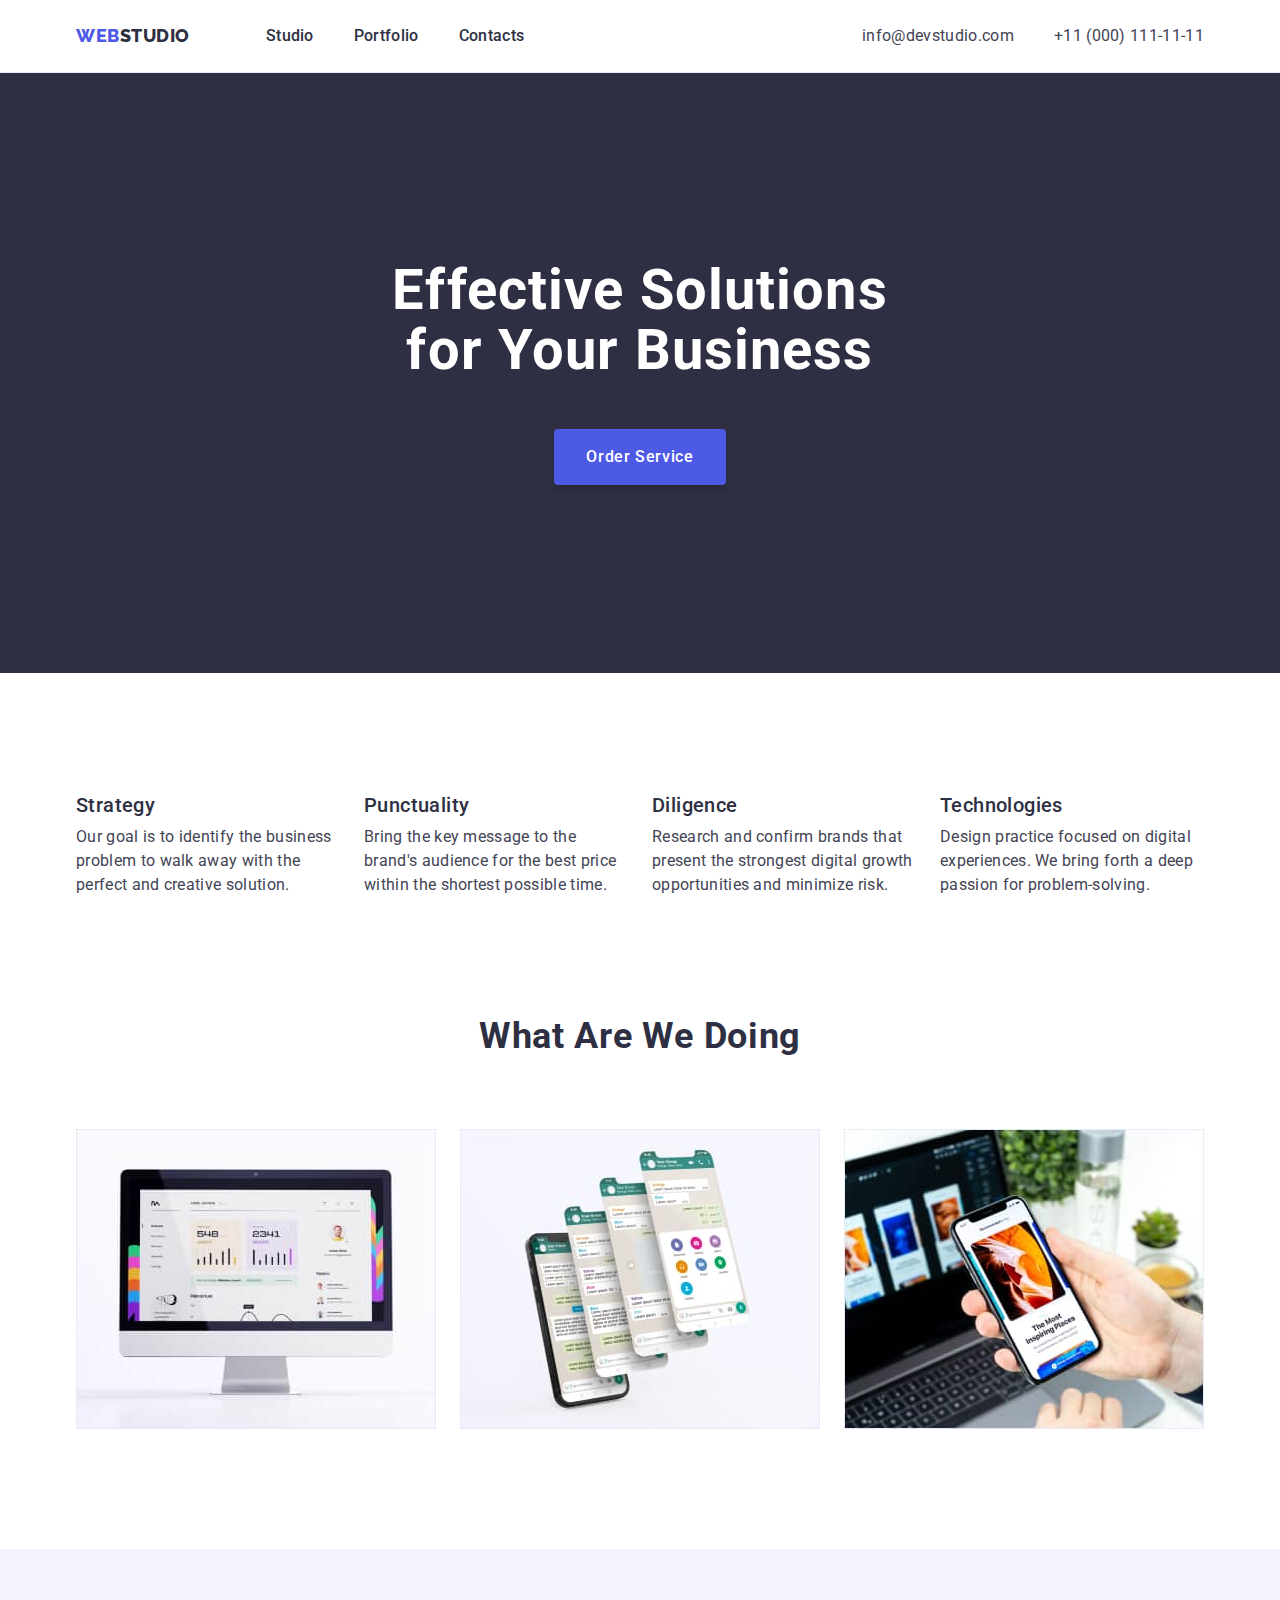
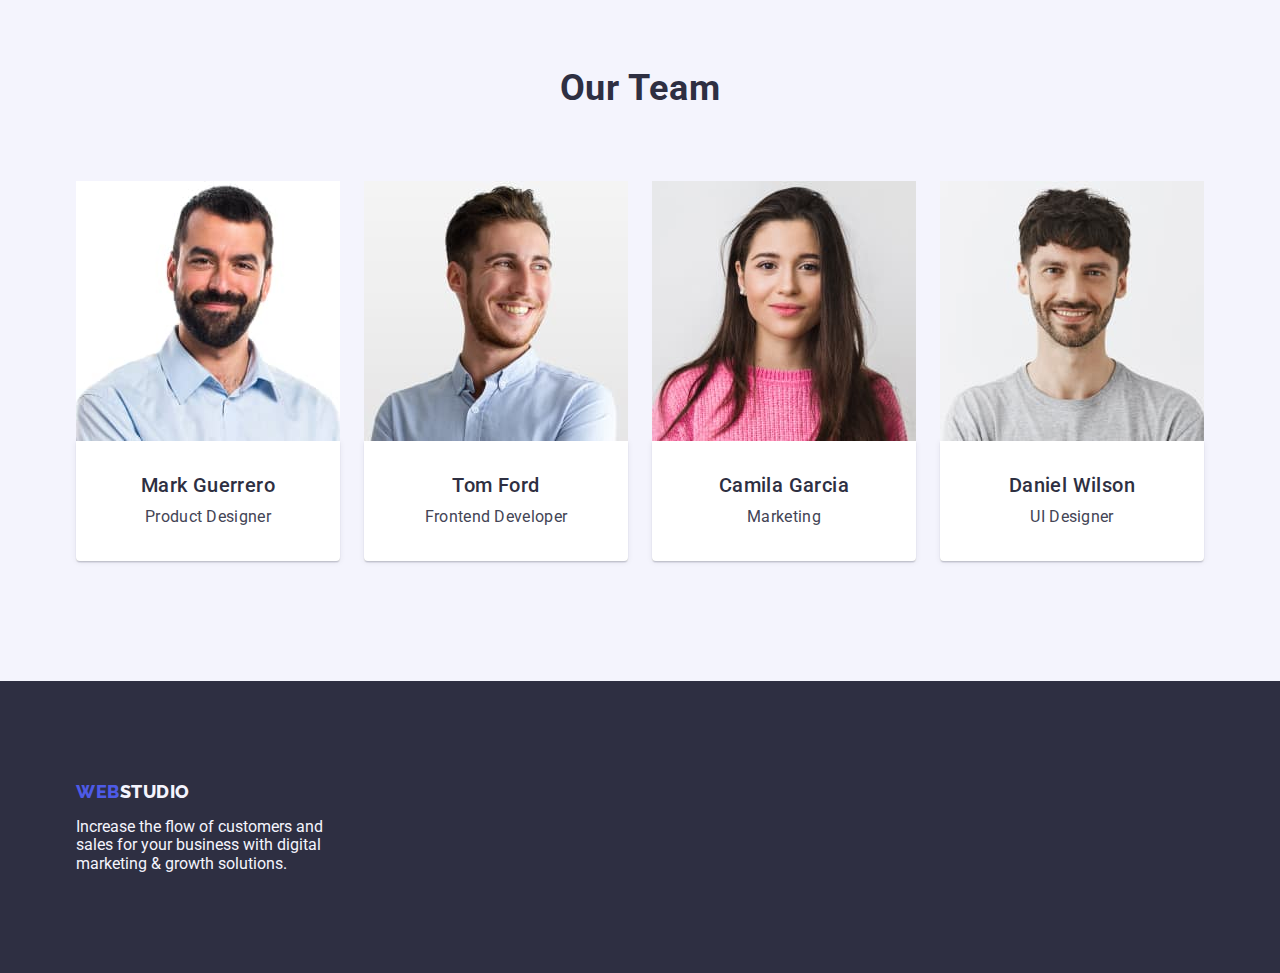
==== commit 999c4cd2: "Last corects?" ====
--- a/index.html
+++ b/index.html
@@ -189,15 +189,13 @@
     <!-- footer -->
     <footer class="footer">
       <div class="container">
-        <div class="footer-items">
-          <a href="./index.html" class="logo link"
-            >Web<span class="footer-logo">Studio</span></a
-          >
-          <p class="footer-text">
-            Increase the flow of customers and sales for your business with
-            digital marketing & growth solutions.
-          </p>
-        </div>
+        <a href="./index.html" class="logo link"
+          >Web<span class="footer-logo">Studio</span></a
+        >
+        <p class="footer-text">
+          Increase the flow of customers and sales for your business with
+          digital marketing & growth solutions.
+        </p>
       </div>
     </footer>
   </body>
--- a/css/styles.css
+++ b/css/styles.css
@@ -38,6 +38,10 @@
   padding: 0;
 }
 
+img {
+  display: block;
+}
+
 .visually-hidden {
   position: absolute;
   width: 1px;
@@ -84,6 +88,11 @@
 
 /* Header */
 /*#region RegionName*/
+
+.header {
+  border-bottom: 1px solid #e7e9fc;
+}
+
 .logo {
   font-family: 'Raleway', sans-serif;
   font-weight: 800;
@@ -174,16 +183,16 @@
 /*#region RegionName*/
 .footer {
   background-color: var(--acsent-background-color);
-}
-
-.footer .logo {
-  display: block;
-  margin-bottom: 16px;
-}
-.footer-items {
   padding-top: 100px;
   padding-bottom: 100px;
-  max-width: 264px;
+}
+
+.footer .container {
+}
+
+.footer .logo {
+  display: inline-block;
+  margin-bottom: 16px;
 }
 
 .footer-logo {
@@ -191,6 +200,8 @@
 }
 
 .footer-text {
+  max-width: 264px;
+
   color: var(--secondary-background-color);
 }
 /*#endregion RegionName*/
@@ -202,7 +213,7 @@
   text-align: center;
 }
 
-.hero .container {
+.hero {
   padding-top: 188px;
   padding-bottom: 188px;
 }
@@ -221,9 +232,13 @@
   color: var(--main-background-color);
 }
 .hero-btn {
-  border: 1px solid transparent;
+  display: block;
+  margin-left: auto;
+  margin-right: auto;
   padding: 16px 32px;
-  width: 196px;
+  min-width: 169px;
+  height: 56px;
+  border: none;
   box-shadow: 0px 4px 4px rgba(0, 0, 0, 0.15);
   border-radius: 4px;
 
@@ -249,7 +264,7 @@
   line-height: 1.5;
   letter-spacing: 0.02em;
 }
-.provide .container {
+.provide {
   padding-top: 120px;
   padding-bottom: 120px;
 }
@@ -272,13 +287,16 @@
 
 /* What are we doing section */
 /*#region RegionName*/
+.doing {
+  padding-bottom: 120px;
+}
+
 .doing .main-titles {
   margin-bottom: 72px;
 }
 
 .doing-list {
   display: flex;
-  padding-bottom: 120px;
 }
 .doing-item:not(:last-child) {
   margin-right: 24px;
@@ -292,7 +310,7 @@
   text-align: center;
 }
 
-.team .container {
+.team {
   padding-top: 120px;
   padding-bottom: 120px;
 }
@@ -310,45 +328,108 @@
 .team-item {
   background-color: var(--main-background-color);
   flex-basis: calc((100% - 72px) / 4);
+}
+.team-img {
+  display: block;
+}
+.team-item .secondary-titles {
+  margin-bottom: 8px;
+}
+.team-text {
+  line-height: 1.5;
+  letter-spacing: 0.02em;
+}
+
+.item-box {
+  padding: 32px 16px;
   box-shadow: 0px 1px 6px rgba(46, 47, 66, 0.08),
     0px 1px 1px rgba(46, 47, 66, 0.16), 0px 2px 1px rgba(46, 47, 66, 0.08);
   border-radius: 0px 0px 4px 4px;
 }
-.team-img {
-  display: block;
-}
-.team-item .secondary-titles {
+
+/*#endregion RegionName*/
+
+/* Portfolio page */
+/*#region RegionName*/
+
+/* Filter buttons */
+
+.products {
+  padding-top: 96px;
+  padding-bottom: 120px;
+}
+.products .container {
+  border: 1px solid #e7e9fc;
+}
+
+.filter-list {
+  display: flex;
+  margin-bottom: 72px;
+  flex-wrap: wrap;
+  gap: 24px;
+  justify-content: center;
+}
+
+.products-box {
+  padding: 32px 16px;
+}
+
+.products-box .secondary-titles {
   margin-bottom: 8px;
 }
-.team-text {
-  line-height: 1.5;
-  letter-spacing: 0.02em;
-}
-
-.item-box {
-  padding: 32px 16px;
-}
-
-/*#endregion RegionName*/
-
-/* Portfolio page */
-/*#region RegionName*/
+
 .filter-btn {
+  flex-basis: calc((100% - 96px) / 5);
+  padding: 12px 24px;
+  border: 1px solid #e7e9fc;
+  border-radius: 4px;
+
+  color: var(--acsent-color);
+  background-color: var(--secondary-background-color);
+
   font-family: 'Roboto', sans-serif;
   font-weight: 500;
   font-size: 16px;
   line-height: 1.5;
   letter-spacing: 0.04em;
-  color: var(--acsent-color);
-  background-color: var(--secondary-background-color);
   cursor: pointer;
 }
 .filter-btn:hover,
 .filter-btn:focus {
+  border: 1px solid transparent;
   color: var(--main-background-color);
   background-color: var(--active-color);
 }
 
+/* Products */
+
+.products-list {
+  display: flex;
+  flex-wrap: wrap;
+  gap: 48px 24px;
+}
+
+.products-item {
+  width: calc((100% - 48px) / 3);
+}
+
+.products-link {
+  display: block;
+  box-sizing: border-box;
+  border: 1px solid #e7e9fc;
+}
+
+.products-link:hover,
+:focus {
+  border: 1px solid #f4f4fd;
+  box-shadow: 0px 1px 6px rgba(46, 47, 66, 0.08),
+    0px 1px 1px rgba(46, 47, 66, 0.16), 0px 2px 1px rgba(46, 47, 66, 0.08);
+}
+
+.products-img {
+  display: block;
+}
+
 .prducts-text {
   font-size: 16px;
   line-height: 1.5;
